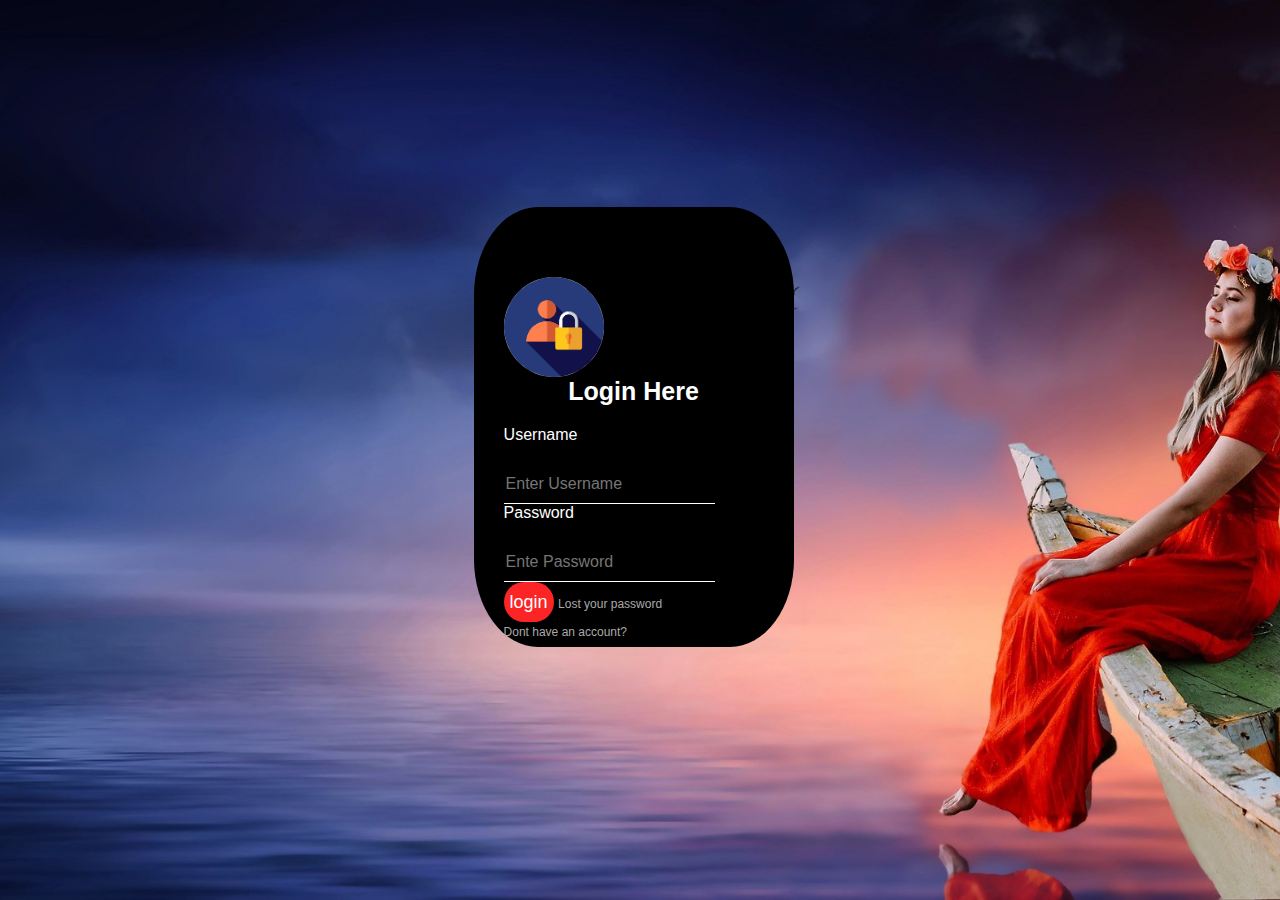
==== loginform/index.html @ b602c9c8 "Add files via upload" ====
<html>
    <head>
        <title> Login form</title>
            <link rel="stylesheet" type="text/css" href="style.css">
    </head>
        <body>
            <div class="loginbox">
            <img src="pi.png" class="avatar">
                <h1>Login Here</h1>
                <form>
                    <p>Username</p>
                        <input type="text" name="" placeholder="Enter Username">
                    <p>Password</p>
                        <input type="password" name="" placeholder="Ente Password">
                        <input type="submit" name="" value="login">
                        <a href="#">Lost your password</a><br>
                        <a href="#">Dont have an account?</a>
                </form>
                
            </div>
        
        
        </body>
</html>
---- loginform/style.css ----
body{
    margin: 0;
    padding: 0;
    background: url(pic.jpg);
    background-size: cover;
    background-position: center;
    font-family: sans-serif;
}

.loginbox{
    width: 320px;
    height: 440px;
    background: #000;
    color: #fff;
    top: 23%;
    left: 37%;
    border-radius: 20%;
    position: absolute;
    transform: translate(-50%,-50);
    box-sizing: border-box;
    padding: 70px 30px;
        
}
.avatar{
    width: 100px;
    height: 100px;
    border-radius: 50%;
    top: -50px;
    left: calc(50% - 50px);
    
}

h1{
    margin: 0;
    padding: 0 0 20px;
    text-align: center;
    font-size: 25px;
    
}

.loginbox p{
    margin: 0;
    padding: 0;
    font-weight: 100%;
    margin-bottom: 20px;
    
}

.loginbox input[type="text"], input[type="password"]
{
    border: none;
    border-bottom: 1px solid #fff;
    background: transparent;
    outline: none;
    height: 40px;
    color: #fff;
    font-size: 16px;
}
.loginbox input[type="submit"]
{
    border: none;
    outline: none;
    height: 40px;
    background: #fb2525;
    color: #fff;
    font-size: 18px;
    border-radius: 20px;
}
.loginbox input[type="submit"]:hover
{
    cursor: pointer;
    background: #ffc107;
    color: #000;
}
.loginbox a{
    text-decoration: none;
    font-size: 12px;
    line-height: 20px;
    color: darkgrey;
}

.loginbox a:hover
{
    color: #ffc107;
}
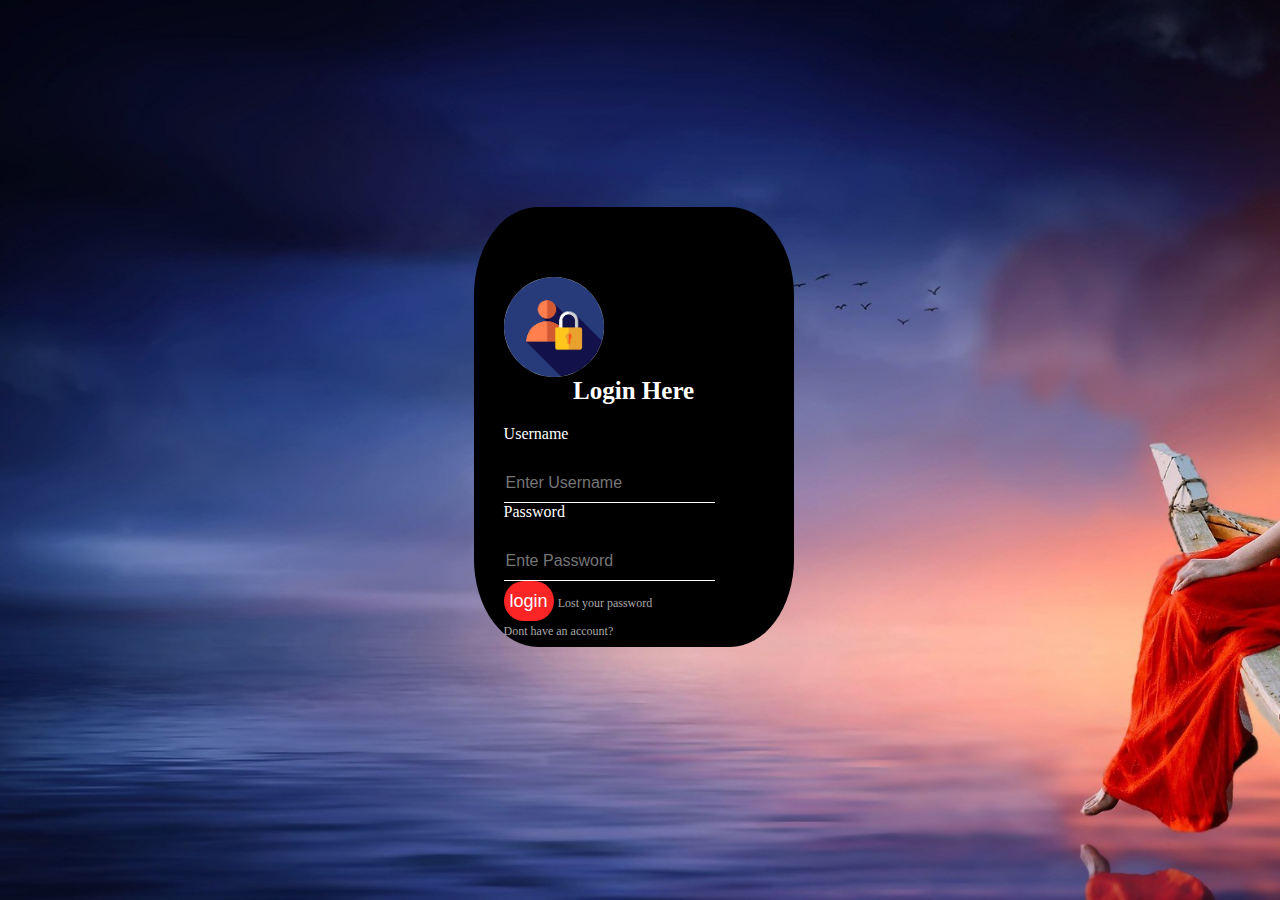
==== commit 4416f403: "Add files via upload" ====
--- a/loginform/index.html
+++ b/loginform/index.html
@@ -1,24 +1,24 @@
 <html>
-    <head>
-        <title> Login form</title>
-            <link rel="stylesheet" type="text/css" href="style.css">
-    </head>
-        <body>
-            <div class="loginbox">
-            <img src="pi.png" class="avatar">
-                <h1>Login Here</h1>
-                <form>
-                    <p>Username</p>
-                        <input type="text" name="" placeholder="Enter Username">
-                    <p>Password</p>
-                        <input type="password" name="" placeholder="Ente Password">
-                        <input type="submit" name="" value="login">
-                        <a href="#">Lost your password</a><br>
-                        <a href="#">Dont have an account?</a>
-                </form>
-                
-            </div>
-        
-        
-        </body>
+
+<head>
+    <title> Login form</title>
+    <link rel="stylesheet" type="text/css" href="style.css">
+</head>
+
+<body>
+    <div class="loginbox">
+        <img src="pi.png" class="avatar">
+        <h1>Login Here</h1>
+        <form>
+            <p>Username</p>
+            <input type="text" name="" placeholder="Enter Username">
+            <p>Password</p>
+            <input type="password" name="" placeholder="Ente Password">
+            <input type="submit" name="" value="login">
+            <a href="#">Lost your password</a><br>
+            <a href="#">Dont have an account?</a>
+        </form>
+    </div>
+</body>
+
 </html>
--- a/loginform/style.css
+++ b/loginform/style.css
@@ -1,13 +1,29 @@
 body{
-    margin: 0;
-    padding: 0;
-    background: url(pic.jpg);
+    background-image: url(pic.jpg);
+    background-repeat: no-repeat;
     background-size: cover;
-    background-position: center;
-    font-family: sans-serif;
+}
+#left {
+    background-color: white;
+    color: black;
+    text-align: center;
+    width: 30%;
+    height: 100%;
+    float: left;
 }
 
-.loginbox{
+#right {
+    color: white;
+    text-align: center;
+    width: 70%;
+    height: 100%;
+    float: left;
+    background-size: contain;
+    background-repeat: no-repeat;
+    background-position: right;
+}
+
+.loginbox {
     width: 320px;
     height: 440px;
     background: #000;
@@ -16,38 +32,39 @@
     left: 37%;
     border-radius: 20%;
     position: absolute;
-    transform: translate(-50%,-50);
+    transform: translate(-50%, -50);
     box-sizing: border-box;
     padding: 70px 30px;
-        
+
 }
-.avatar{
+
+.avatar {
     width: 100px;
     height: 100px;
     border-radius: 50%;
     top: -50px;
     left: calc(50% - 50px);
-    
+
 }
 
-h1{
+h1 {
     margin: 0;
     padding: 0 0 20px;
     text-align: center;
     font-size: 25px;
-    
+
 }
 
-.loginbox p{
+.loginbox p {
     margin: 0;
     padding: 0;
     font-weight: 100%;
     margin-bottom: 20px;
-    
+
 }
 
-.loginbox input[type="text"], input[type="password"]
-{
+.loginbox input[type="text"],
+input[type="password"] {
     border: none;
     border-bottom: 1px solid #fff;
     background: transparent;
@@ -56,8 +73,8 @@
     color: #fff;
     font-size: 16px;
 }
-.loginbox input[type="submit"]
-{
+
+.loginbox input[type="submit"] {
     border: none;
     outline: none;
     height: 40px;
@@ -66,20 +83,20 @@
     font-size: 18px;
     border-radius: 20px;
 }
-.loginbox input[type="submit"]:hover
-{
+
+.loginbox input[type="submit"]:hover {
     cursor: pointer;
     background: #ffc107;
     color: #000;
 }
-.loginbox a{
+
+.loginbox a {
     text-decoration: none;
     font-size: 12px;
     line-height: 20px;
     color: darkgrey;
 }
 
-.loginbox a:hover
-{
+.loginbox a:hover {
     color: #ffc107;
-}+}
